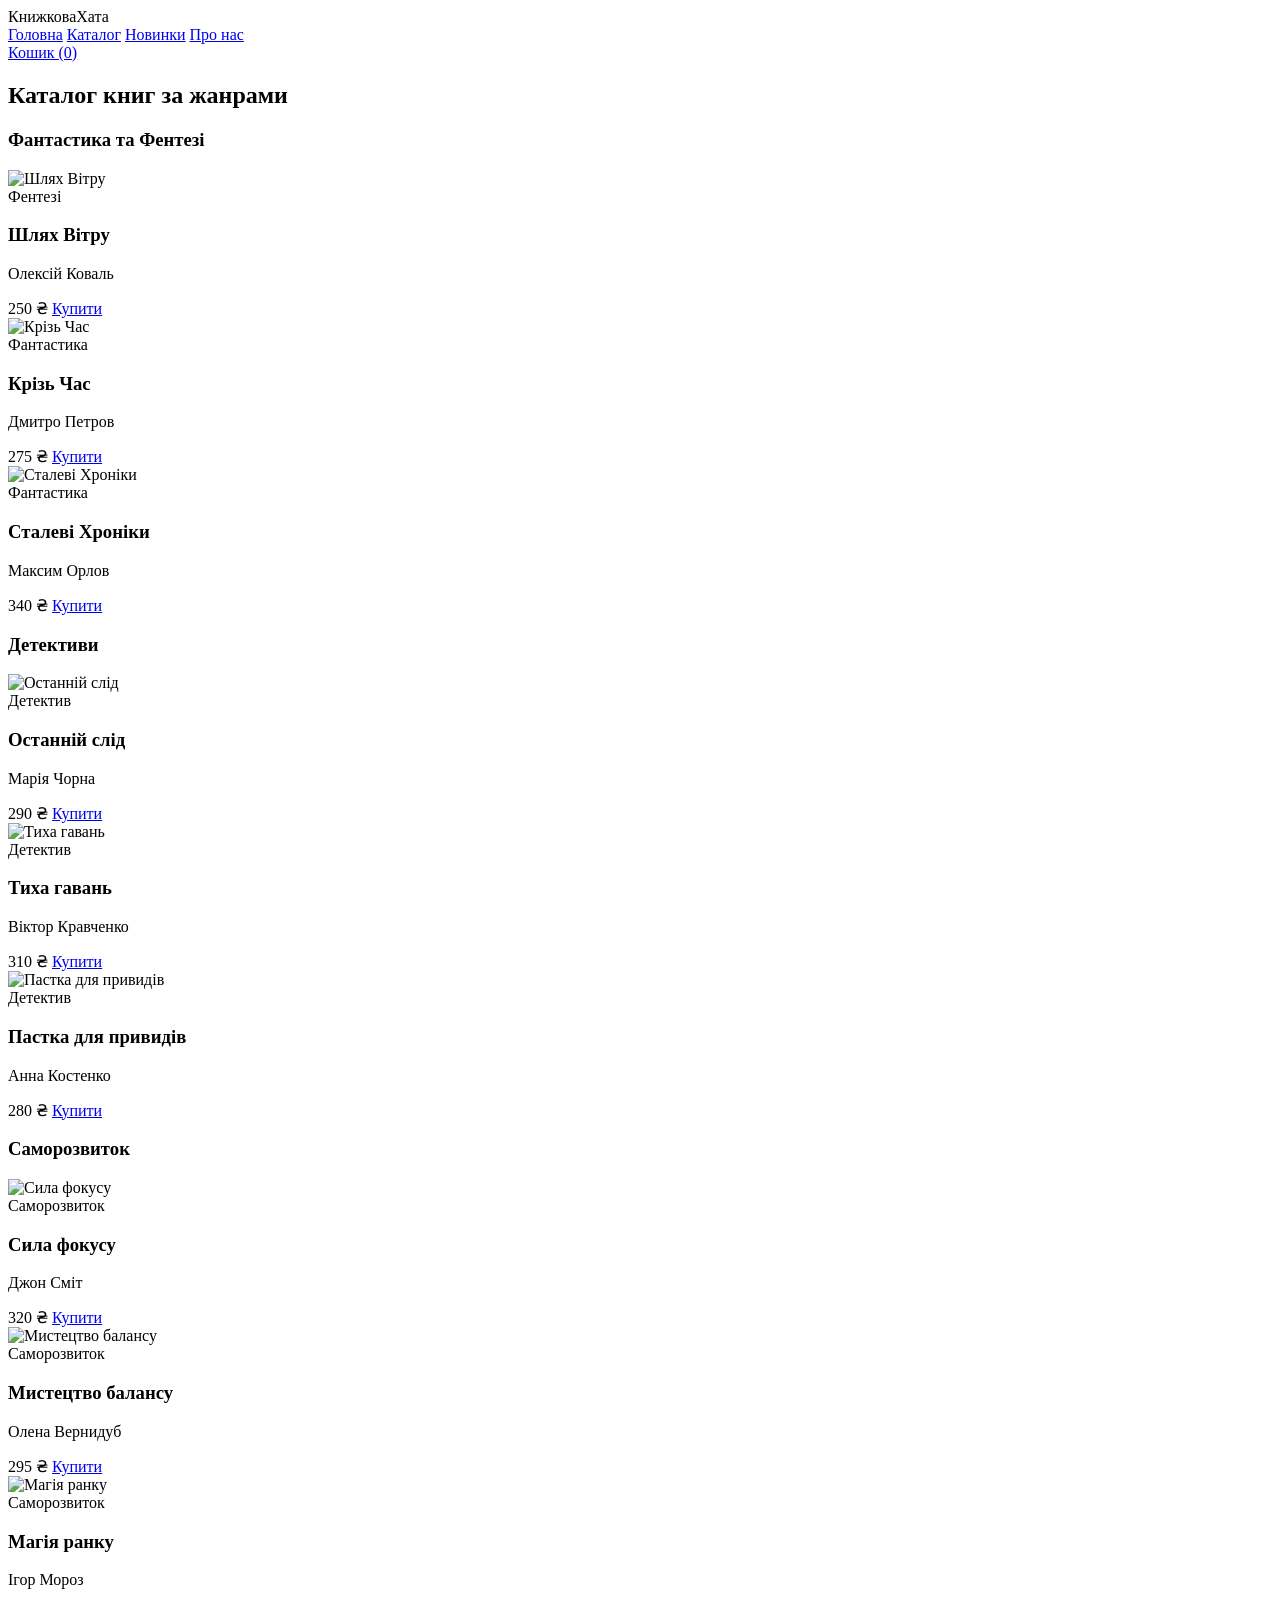
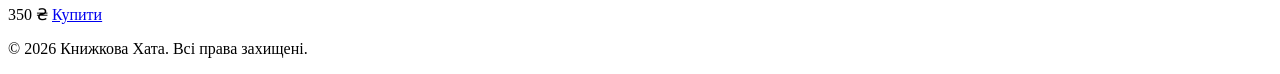
==== katalog.html @ fdeb97c3 "Add initial katalog.html for book store" ====
<!DOCTYPE html>
<html lang="uk">
<head>
    <meta charset="UTF-8">
    <meta name="viewport" content="width=device-width, initial-scale=1.0">
    <title>Книжкова Хата — Інтернет-магазин книг</title>
    <link rel="stylesheet" href="katalog.css">
</head>
<body>

    <header class="header">
        <div class="logo">Книжкова<span>Хата</span></div>
        <nav class="nav">
            <a href="https://student.logikaschool.com.ua/project-sandbox/40490">Головна</a>
            <a href="https://student.logikaschool.com.ua/project-sandbox/40493">Каталог</a>
            <a href="https://student.logikaschool.com.ua/project-sandbox/40494">Новинки</a>
            <a href="https://student.logikaschool.com.ua/project-sandbox/40497">Про нас</a>
        </nav>
        <div class="cart-icon">
            <a href="https://student.logikaschool.com.ua/project-sandbox/40499">Кошик (0)</a>
        </div>
    </header>

    <main class="container">
        <h2 class="section-title">Каталог книг за жанрами</h2>
        
        <section class="genre-section">
    <h3 class="genre-title">Фантастика та Фентезі</h3>
    
    <div class="books-grid"> <div class="book-card">
            <img src="Знімок екрана 2026-06-27 153700.png" alt="Шлях Вітру" class="book-cover color-1">
            <div class="book-info">
                <span class="book-genre">Фентезі</span>
                <h3 class="book-title">Шлях Вітру</h3>
                <p class="book-author">Олексій Коваль</p>
                <div class="book-footer">
                    <span class="book-price">250 ₴</span>
                    <a href="#" class="btn-buy">Купити</a>
                </div>
            </div>
        </div>

        <div class="book-card">
            <img src="Знімок екрана 2026-06-27 153723.png" alt="Крізь Час" class="book-cover color-4">
            <div class="book-info">
                <span class="book-genre">Фантастика</span>
                <h3 class="book-title">Крізь Час</h3>
                <p class="book-author">Дмитро Петров</p>
                <div class="book-footer">
                    <span class="book-price">275 ₴</span>
                    <a href="#" class="btn-buy">Купити</a>
                </div>
            </div>
        </div>

        <div class="book-card">
            <img src="Знімок екрана 2026-07-04 155631.png" alt="Сталеві Хроніки" class="book-cover color-4">
            <div class="book-info">
                <span class="book-genre">Фантастика</span>
                <h3 class="book-title">Сталеві Хроніки</h3>
                <p class="book-author">Максим Орлов</p>
                <div class="book-footer">
                    <span class="book-price">340 ₴</span>
                    <a href="#" class="btn-buy">Купити</a>
                </div>
            </div>
        </div>

    </div> </section>

        <section class="genre-section">
    <h3 class="genre-title">Детективи</h3>
    <div class="books-grid"> <div class="book-card">
            <img src="Знімок екрана 2026-06-27 153706.png" alt="Останній слід" class="book-cover color-2">
            <div class="book-info">
                <span class="book-genre">Детектив</span>
                <h3 class="book-title">Останній слід</h3>
                <p class="book-author">Марія Чорна</p>
                <div class="book-footer">
                    <span class="book-price">290 ₴</span>
                    <a href="#" class="btn-buy">Купити</a>
                </div>
            </div>
        </div>

        <div class="book-card"> <img src="Знімок екрана 2026-07-04 153301.png" alt="Тиха гавань" class="book-cover color-2">
            <div class="book-info">
                <span class="book-genre">Детектив</span>
                <h3 class="book-title">Тиха гавань</h3>
                <p class="book-author">Віктор Кравченко</p>
                <div class="book-footer">
                    <span class="book-price">310 ₴</span>
                    <a href="#" class="btn-buy">Купити</a>
                </div>
            </div>
        </div>
        <div class="book-card">
            <img src="Знімок екрана 2026-07-04 155448.png" alt="Пастка для привидів" class="book-cover color-4">
            <div class="book-info">
                <span class="book-genre">Детектив</span>
                <h3 class="book-title">Пастка для привидів</h3>
                <p class="book-author">Анна Костенко</p>
                <div class="book-footer">
                    <span class="book-price">280 ₴</span>
                    <a href="#" class="btn-buy">Купити</a>
                </div>
            </div>
        </div>

    </div> </section>

        <section class="genre-section">
    <h3 class="genre-title">Саморозвиток</h3>
    
    <div class="books-grid">
        
        <div class="book-card">
            <img src="Знімок екрана 2026-06-27 153715.png" alt="Сила фокусу" class="book-cover color-3">
            <div class="book-info">
                <span class="book-genre">Саморозвиток</span>
                <h3 class="book-title">Сила фокусу</h3>
                <p class="book-author">Джон Сміт</p>
                <div class="book-footer">
                    <span class="book-price">320 ₴</span>
                    <a href="#" class="btn-buy">Купити</a>
                </div>
            </div>
        </div>
        
        <div class="book-card">
            <img src="Знімок екрана 2026-07-04 153311.png" alt="Мистецтво балансу" class="book-cover color-3">
            <div class="book-info">
                <span class="book-genre">Саморозвиток</span>
                <h3 class="book-title">Мистецтво балансу</h3>
                <p class="book-author">Олена Вернидуб</p>
                <div class="book-footer">
                    <span class="book-price">295 ₴</span>
                    <a href="#" class="btn-buy">Купити</a>
                </div>
            </div>
        </div>
        <div class="book-card">
            <img src="Знімок екрана 2026-07-04 155432.png" alt="Магія ранку" class="book-cover color-2">
            <div class="book-info">
                <span class="book-genre">Саморозвиток</span>
                <h3 class="book-title">Магія ранку</h3>
                <p class="book-author">Ігор Мороз</p>
                <div class="book-footer">
                    <span class="book-price">350 ₴</span>
                    <a href="#" class="btn-buy">Купити</a>
                </div>
            </div>
        </div>
        
        
    </div> </section>
    </main>

    <footer class="footer">
        <p>&copy; 2026 Книжкова Хата. Всі права захищені.</p>
    </footer>

</body>
</html>
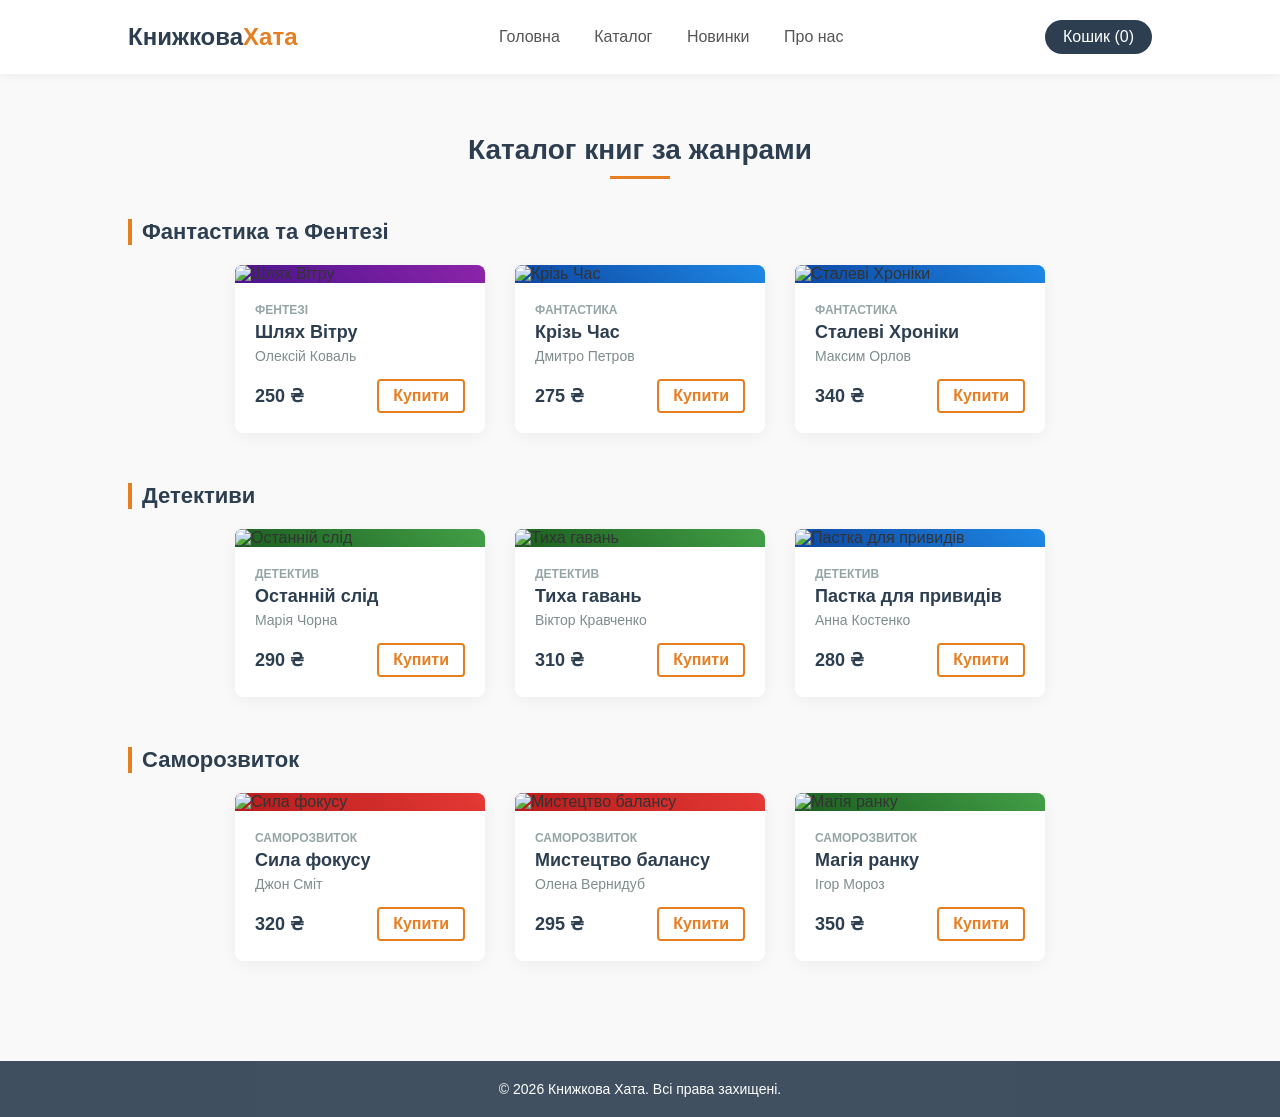
==== commit 6aa1b97b: "Update homepage link to GitHub repository" ====
--- a/katalog.html
+++ b/katalog.html
@@ -11,7 +11,7 @@
     <header class="header">
         <div class="logo">Книжкова<span>Хата</span></div>
         <nav class="nav">
-            <a href="https://student.logikaschool.com.ua/project-sandbox/40490">Головна</a>
+            <a href="https://github.com/maksgor2745/index.html/blob/main/index.html">Головна</a>
             <a href="https://student.logikaschool.com.ua/project-sandbox/40493">Каталог</a>
             <a href="https://student.logikaschool.com.ua/project-sandbox/40494">Новинки</a>
             <a href="https://student.logikaschool.com.ua/project-sandbox/40497">Про нас</a>
--- a/katalog.css
+++ b/katalog.css
@@ -0,0 +1,238 @@
+* {
+    margin: 0;
+    padding: 0;
+    box-sizing: border-box;
+    font-family: 'Segoe UI', Tahoma, Geneva, Verdana, sans-serif;
+}
+
+body {
+    background-color: #f9f9f9;
+    color: #333;
+}
+
+.header {
+    display: flex;
+    justify-content: space-between;
+    align-items: center;
+    padding: 20px 10%;
+    background-color: #ffffff;
+    box-shadow: 0 2px 10px rgba(0, 0, 0, 0.05);
+    position: sticky;
+    top: 0;
+    z-index: 100;
+}
+
+.logo {
+    font-size: 24px;
+    font-weight: 700;
+    color: #2c3e50;
+}
+
+.logo span {
+    color: #e67e22;
+}
+
+.nav a {
+    text-decoration: none;
+    color: #555;
+    margin: 0 15px;
+    font-weight: 500;
+    transition: color 0.3s, transform 0.3s;
+    display: inline-block;
+}
+
+.nav a:hover {
+    color: #e67e22;
+    transform: scale(1.1);
+}
+
+.cart-icon a {
+    text-decoration: none;
+    color: #ffffff;
+    background-color: #2c3e50;
+    padding: 8px 18px;
+    border-radius: 20px;
+    font-weight: 500;
+    transition: background-color 0.3s, transform 0.3s;
+    display: inline-block;
+}
+
+.cart-icon a:hover {
+    background-color: #e67e22;
+    transform: scale(1.08);
+}
+
+.hero {
+    background: linear-gradient(135deg, #2c3e50, #34495e);
+    color: #ffffff;
+    padding: 80px 10%;
+    text-align: center;
+}
+
+.hero-content h1 {
+    font-size: 42px;
+    margin-bottom: 20px;
+}
+
+.hero-content p {
+    font-size: 18px;
+    margin-bottom: 30px;
+    opacity: 0.9;
+}
+
+.btn-main {
+    display: inline-block;
+    text-decoration: none;
+    color: #ffffff;
+    background-color: #e67e22;
+    padding: 12px 30px;
+    border-radius: 5px;
+    font-weight: 600;
+    transition: transform 0.2s, background-color 0.3s;
+}
+
+.btn-main:hover {
+    background-color: #d35400;
+    transform: translateY(-2px);
+}
+
+.container {
+    padding: 60px 10%;
+}
+
+.section-title {
+    font-size: 28px;
+    margin-bottom: 40px;
+    text-align: center;
+    color: #2c3e50;
+    position: relative;
+}
+
+.section-title::after {
+    content: '';
+    display: block;
+    width: 60px;
+    height: 3px;
+    background-color: #e67e22;
+    margin: 10px auto 0 auto;
+}
+
+.books-grid {
+    display: flex;
+    flex-wrap: wrap;
+    gap: 30px;
+    justify-content: center;
+}
+
+.book-card {
+    background-color: #ffffff;
+    border-radius: 8px;
+    overflow: hidden;
+    width: 250px;
+    box-shadow: 0 4px 15px rgba(0, 0, 0, 0.05);
+    transition: transform 0.3s, box-shadow 0.3s;
+}
+
+.book-card:hover {
+    transform: translateY(-5px);
+    box-shadow: 0 8px 25px rgba(0, 0, 0, 0.1);
+}
+
+.book-cover {
+    height: 320px;
+    background-color: #bdc3c7;
+    position: relative;
+}
+
+.color-1 { background: linear-gradient(45deg, #4a148c, #8e24aa); }
+.color-2 { background: linear-gradient(45deg, #1b5e20, #43a047); }
+.color-3 { background: linear-gradient(45deg, #b71c1c, #e53935); }
+.color-4 { background: linear-gradient(45deg, #0d47a1, #1e88e5); }
+
+.book-info {
+    padding: 20px;
+}
+
+.book-genre {
+    font-size: 12px;
+    text-transform: uppercase;
+    color: #95a5a6;
+    font-weight: 600;
+    display: block;
+    margin-bottom: 5px;
+}
+
+.book-title {
+    font-size: 18px;
+    color: #2c3e50;
+    margin-bottom: 5px;
+    white-space: nowrap;
+    overflow: hidden;
+    text-overflow: ellipsis;
+}
+
+.book-author {
+    font-size: 14px;
+    color: #7f8c8d;
+    margin-bottom: 15px;
+}
+
+.book-footer {
+    display: flex;
+    justify-content: space-between;
+    align-items: center;
+}
+
+.book-price {
+    font-size: 18px;
+    font-weight: 700;
+    color: #2c3e50;
+}
+
+.btn-buy {
+    text-decoration: none;
+    color: #e67e22;
+    border: 2px solid #e67e22;
+    padding: 6px 14px;
+    border-radius: 4px;
+    font-weight: 600;
+    transition: background-color 0.3s, color 0.3s;
+}
+
+.btn-buy:hover {
+    background-color: #e67e22;
+    color: #ffffff;
+}
+
+.footer {
+    background-color: #2c3e50;
+    color: #ffffff;
+    text-align: center;
+    padding: 20px;
+    margin-top: 40px;
+    font-size: 14px;
+    opacity: 0.9;
+}
+.book-cover {
+    width: 100%;
+    height: auto;
+    object-fit: cover;
+    display: block;    
+    background-color: #bdc3c7;
+    
+}
+.genre-section {
+    margin-bottom: 50px;
+}
+
+.genre-section:last-child {
+    margin-bottom: 0;
+}
+
+.genre-title {
+    font-size: 22px;
+    color: #2c3e50;
+    margin-bottom: 20px;
+    padding-left: 10px;
+    border-left: 4px solid #e67e22;
+}
